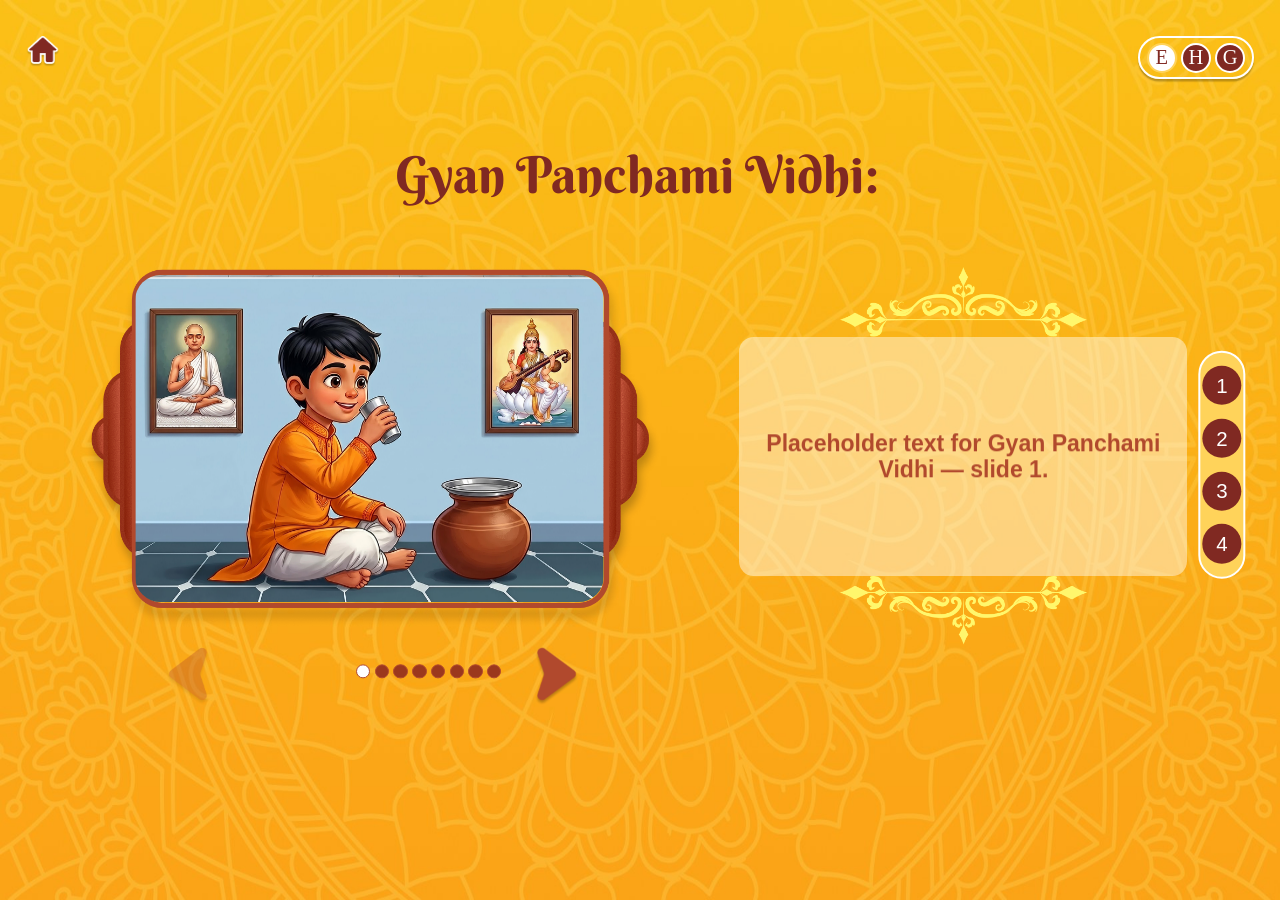
==== gyanpanchami.html @ 5e842a7b "Initial commit: Gyan Panchami site (index + 4 topic sub-pages) - index.html: click-to-reveal home pa" ====
<!DOCTYPE html>
<html lang="en">

<head>
    <meta charset="UTF-8">
    <meta name="viewport" content="width=device-width, initial-scale=1.0">
    <title>Gyan Panchami Vidhi</title>
    <link rel="preload" as="image" href="./assets/images/background.jpg">
    <link rel="stylesheet" href="./assets/plugins/swiper/swiper-bundle.min.css">
    <link rel="stylesheet" href="./assets/css/style.css">
    <link rel="stylesheet" href="./assets/css/what.css">
</head>

<body id="body">

    <div id="langSelect">
        <div id="language">
            <label><input type="radio" onclick="val('English')" name="lang" id="en" value="English">
                <span>E</span>
            </label>
            <label><input type="radio" onclick="val('Hindi')" name="lang" id="hi" value="Hindi">
                <span>H</span>
            </label>
            <label><input type="radio" onclick="val('Gujrati')" name="lang" id="gu" value="Gujrati">
                <span>G</span>
            </label>
        </div>
    </div>

    <img class="page-bg" src="./assets/images/background.jpg" alt="">

    <!-- back to index.html — same level as #langSelect -->
    <a class="home-btn" href="./index.html" aria-label="Home">
        <img src="./assets/images/home.png" alt="Home">
    </a>

    <div class="main-container">
        <div class="stage" id="whatStage" data-topic="gyanpanchami">
            <img class="stage-spacer" src="./assets/images/what-stage-spacer.png" alt="">

            <div class="stage-item title">
                <span class="english">Gyan Panchami Vidhi:</span>
                <span class="hindi">Gyan Panchami Vidhi:</span>
                <span class="gujrati">Gyan Panchami Vidhi:</span>
            </div>

            <!-- vertical topic-nav track — cross-links to the site's 4 topics.
                 Hovering a dot slides out a pill tray naming that topic. -->
            <div class="stage-item topic-nav">
                <div class="topic-nav-item">
                    <a href="./what.html" class="topic-dot">1</a>
                    <span class="topic-label">What is Gyan Panchami ?</span>
                </div>
                <div class="topic-nav-item">
                    <a href="./gyanpanchami.html" class="topic-dot is-active">2</a>
                    <span class="topic-label">Gyan Panchami Vidhi:</span>
                </div>
                <div class="topic-nav-item">
                    <a href="./how.html" class="topic-dot">3</a>
                    <span class="topic-label">How to do Guru Pujan ?</span>
                </div>
                <div class="topic-nav-item">
                    <a href="./improve.html" class="topic-dot">4</a>
                    <span class="topic-label">How to improve memory</span>
                </div>
            </div>

            <!-- frame border stays fixed; only the illustration underneath swipes.
                 Slides are built at runtime by assets/js/slides.js from
                 TOPIC_SLIDES.gyanpanchami in assets/js/data.js. -->
            <div class="slide-frame">
                <div class="swiper illustration-swiper">
                    <div class="swiper-wrapper"></div>
                </div>
                <img src="./assets/images/frame.png" class="frame-border" alt="">
            </div>

            <!-- flourishes sit above/below the glass box, not inside it —
                 the glass box holds only the swiping text -->
            <div class="caption-wrap">
                <img src="./assets/images/decoup.png" class="caption-deco caption-deco-top" alt="">
                <div class="slide-caption">
                    <div class="swiper caption-swiper">
                        <div class="swiper-wrapper"></div>
                    </div>
                </div>
                <img src="./assets/images/decodown.png" class="caption-deco caption-deco-bottom" alt="">
            </div>

            <div class="slide-nav-btn slide-nav-prev">
                <img src="./assets/images/prev.png" alt="Previous">
            </div>
            <div class="slide-nav-btn slide-nav-next">
                <img src="./assets/images/next.png" alt="Next">
            </div>

            <div class="stage-item what-pagination"></div>
        </div>
    </div>

    <script src="./assets/plugins/swiper/swiper-bundle.min.js"></script>
    <script src="./assets/js/jquery-3.7.1.js"></script>
    <script src="./assets/js/custom.js"></script>
    <script src="./assets/js/data.js"></script>
    <script src="./assets/js/slides.js"></script>
</body>

</html>
---- assets/css/style.css ----
@font-face {
    font-family: "Berkshire Swash";
    src: url("../../fonts/BerkshireSwash-Regular.ttf") format("truetype");
    font-weight: 400;
    font-style: normal;
    font-display: swap;
}

@font-face {
    font-family: "Noto Sans Devanagari";
    src: url("../../fonts/ITFDevanagari.ttc") format("truetype");
    font-weight: 400;
    font-style: normal;
    font-display: swap;
}

@font-face {
    font-family: "Noto Sans Gujarati";
    src: url("../../fonts/NotoSansGujarati-Regular.ttf") format("truetype");
    font-weight: 400;
    font-style: normal;
    font-display: swap;
}

* {
    margin: 0;
    padding: 0;
    box-sizing: border-box;
}

html {
    height: 100%;
}

::-webkit-scrollbar {
    display: none;
}

body {
    margin: 0;
    position: relative;
    font-family: Poppins;
    min-height: 100%;
    overflow: hidden auto;
}

/* Page wrapper — the Kaussagg shell.
   min-height (never height) means the box is at least the screen and grows
   past it only when the content demands, so the page scrolls ONLY on overflow.
   This is the one place vh is allowed in the project. */

.main-container {
    width: 100%;
    position: relative;
    display: flex;
    justify-content: center;
    align-content: center;
    flex-wrap: wrap;
    min-height: 100vh;
}

/* top right fixed language bar — matches Figma's "Lag" component: a
   transparent pill outline with 3 maroon, white-bordered circles inside */
#language {
    background-color: transparent;
    border: 0.21vw solid #fff;
    border-radius: 50vw;
    box-shadow: 0 0.2vw 0.1vw rgba(0, 0, 0, 0.25);
    text-align: center;
    display: flex;
    align-items: center;
    justify-content: space-evenly;
    height: 3.39vw;
    padding: 0 0.4vw;
}

#language label {
    cursor: pointer;
}

#langSelect {
    position: absolute;
    top: 4%;
    right: 2%;
    z-index: 999999;
}

#langSelect label {
    display: block;
    padding: 0.15vw;
    position: relative;
    display: flex !important;
    justify-content: center;
    align-items: center;
    flex-wrap: wrap;
}

#langSelect label input {
    display: none;
}

#langSelect label span {
    width: 2.375vw;
    aspect-ratio: 1;
    box-sizing: border-box;
    border: 0.21vw solid white;
    overflow: hidden;
    font-size: 1.6vw;
    display: flex;
    align-items: center;
    justify-content: center;
    border-radius: 50%;
    font-family: "Hindi";
    color: white;
    background: #802922;
}

#langSelect input:checked+span {
    background: #fff;
    color: #802922;
    border-color: #ffd35a;
}

/* ---------- Page background ----------
   Direct child of <body>, OUTSIDE .main-container, exactly like Kaussagg's
   bg2.png. With the background-color on <body> these are the only two things
   outside the wrapper, so no white bars can ever appear — at any window size,
   and across the whole scrollable height when the page does overflow. */

.page-bg {
    width: 100%;
    height: 100%;
    position: absolute;
    top: 0;
    left: 0;
}

/* ---------- Stage ----------
   stage-spacer.png is a transparent PNG that gives .stage its height. Every
   other child is position:absolute and adds no height, so WITHOUT THE SPACER
   the stage collapses to 0 and overflow:hidden clips the whole page. Do not
   remove it, and do not swap it for aspect-ratio.

   SIZE IT TO THE CONTENT EXTENT, NOT THE FRAME.
   A Figma frame usually has dead space above the topmost element and below the
   bottom one. Including it makes the page taller than the artwork and forces a
   scrollbar on every desktop browser (a maximised 1920x1080 screen gives only
   ~937px of viewport). Measure the topmost and bottommost visible elements:

       spacer height = bottom_of_lowest - top_of_highest

   and measure every vertical % from that top edge, not from the frame's 0.
   Example: a 1920x1080 frame whose art spans y 59..964 gets a 1920x905 spacer.

   Regenerate with:  python make-spacer.py 1920 905

   This is why Kaussagg fits the screen — its height comes from the artwork
   that is actually there. */

.stage {
    width: 100%;
    position: relative;
    line-height: 0;
    overflow: hidden;
}

.stage-spacer {
    width: 100%;
    height: auto;
    display: block;
}


/* Elements placed freely inside the stage */

.stage-item {
    position: absolute;
    height: auto;
    line-height: 0;
}

.stage-item img {
    width: 100%;
    height: auto;
    display: block;
}
---- assets/css/what.css ----
/* Shared stylesheet for all 4 topic sub-pages (what.html, gyanpanchami.html,
   how.html, improve.html) — they're visually/structurally identical, only
   their slide data differs (see assets/js/data.js + slides.js). Kept the
   "what.css" filename to avoid churn; despite the name it's not what-only. */
:root {
    --maroon: #802922;
    --caption-color: #b1492d;
    --card-glass: rgba(255, 254, 251, 0.45);
}

.caption-text {
    font-family: "Barlow Condensed", sans-serif;
}

/* Per-language display font on the title — English stays decorative,
   Hindi/Gujarati use a script that actually renders Devanagari/Gujarati. */
.title .english {
    font-family: "Berkshire Swash", cursive;
}

.title .hindi {
    font-family: "Noto Sans Devanagari", "Devanagari Sangam MN", serif;
}

.title .gujrati {
    font-family: "Noto Sans Gujarati", sans-serif;
}

/* Vertically center the stage on this page — see index.css for the same
   pattern; harmless here too since it only applies via what.html. */
.main-container {
    align-content: center;
}

/* ---------- Page-load entrance ----------
   Frame slides in from the left, caption+decos slide in from the right,
   nav arrows/pagination just fade in. Runs once on load, not on hover. */
@keyframes slideInLeft {
    from {
        transform: translateX(-120%);
        opacity: 0;
    }

    to {
        transform: translateX(0);
        opacity: 1;
    }
}

@keyframes slideInRight {
    from {
        transform: translateX(120%);
        opacity: 0;
    }

    to {
        transform: translateX(0);
        opacity: 1;
    }
}

@keyframes fadeIn {
    from {
        opacity: 0;
    }

    to {
        opacity: 1;
    }
}

/* ---------- Home button ----------
   Positioned relative to body, same top% as #langSelect, mirrored to the
   opposite corner. */
.home-btn {
    position: absolute;
    top: 4%;
    left: 2%;
    width: 2.69vw;
    z-index: 999999;
    display: block;
}

.home-btn img {
    width: 100%;
    height: auto;
    display: block;
}

/* ---------- Title ---------- */
.title {
    left: 22.17%;
    top: 2%;
    width: 55.34vw;
    text-align: center;
    color: var(--maroon);
    font-size: 4vw;
    line-height: 1.1;
}

/* ---------- Topic nav (vertical track, right edge) ---------- */
/* z-index here matters, not just on .topic-label: the transform below
   creates its own stacking context, so without this the whole nav (and
   everything in it) stacks by DOM order against siblings like
   .caption-wrap regardless of any z-index set on children. */
.topic-nav {
    left: 95.47%;
    top: 52.32%;
    width: 3.7vw;
    height: 17.86vw;
    z-index: 10;
    transform: translate(-50%, -50%);
    background: #ffd35a;
    border: 0.16vw solid #fff;
    border-radius: 2.68vw;
    display: flex;
    flex-direction: column;
    align-items: center;
    justify-content: space-evenly;
}

.topic-dot {
    position: relative;
    z-index: 51;
    width: 3.07vw;
    aspect-ratio: 1;
    border-radius: 50%;
    background: var(--maroon);
    color: #fff;
    font-family: "Baloo", sans-serif;
    font-size: 1.6vw;
    display: flex;
    align-items: center;
    justify-content: center;
    text-decoration: none;
    transition: background 0.25s ease, color 0.25s ease;
}

.topic-dot:hover {
    background: #f7c4b7;
    color: var(--maroon);
}

/* pill tray — hidden by default, slides out to the left on hover */
.topic-nav-item {
    position: relative;
}

.topic-label {
    position: absolute;
    right: 55%;
    top: 50%;
    z-index: 50;
    transform: translate(0.5vw, -50%);
    background: #fff;
    color: #9b381d;
    font-family: "Barlow Condensed", sans-serif;
    font-weight: 700;
    font-size: 1.1vw;
    white-space: nowrap;
    padding: 1.4vw 2.4vw 1.4vw 1.2vw;
    border-radius: 2vw;
    box-shadow: 0 0.2vw 0.5vw rgba(0, 0, 0, 0.25);
    opacity: 0;
    pointer-events: none;
    transition: opacity 0.25s ease, transform 0.25s ease;
}

.topic-nav-item:hover .topic-label {
    opacity: 1;
    transform: translate(0, -50%);
}

/* ---------- Swiper ---------- */
.what-swiper-wrap {
    position: absolute;
    top: 0;
    left: 0;
    width: 100%;
    height: 100%;
}

/* ---------- Slide illustration frame ----------
   frame-border and the box itself are static — only .illustration-swiper's
   content swipes underneath the fixed border. */
.slide-frame {
    position: absolute;
    left: 6.51%;
    top: 21.10%;
    width: 45.21vw;
    line-height: 0;
    animation: slideInLeft 0.7s ease-out forwards;
}

.frame-border {
    width: 100%;
    height: auto;
    display: block;
    position: relative;
    z-index: 2;
}

.illustration-swiper {
    position: absolute;
    left: 9%;
    top: 2%;
    width: 81%;
    height: 91%;
    border-radius: 2vw;
    overflow: hidden;
    z-index: 3;
}

/* Swiper has no built-in "reverse vertical" option, so the container is
   mirrored and each slide's content is mirrored back — net effect: the
   slide transition runs top-to-bottom instead of bottom-to-top. */
.illustration-swiper {
    transform: scaleY(-1);
}

.illustration-swiper .swiper-slide {
    width: 100%;
    height: 100%;
    transform: scaleY(-1);
}

.slide-illustration {
    width: 100%;
    height: 100%;
    object-fit: cover;
    display: block;
}

/* ---------- Caption box ----------
   decoup/decodown sit ABOVE and BELOW the glass box, not inside it — the
   glass box itself holds only the swiping text. .caption-wrap is the
   static, absolutely-positioned anchor (same spot the box used to occupy);
   .slide-caption is just the glass rectangle, stacked in normal flow. */
.caption-wrap {
    position: absolute;
    left: 57.76%;
    top: 21.10%;
    width: 35vw;
    z-index: 0;
    display: flex;
    flex-direction: column;
    align-items: center;
    line-height: 0;
    animation: slideInRight 0.7s ease-out forwards;
}

/* Fixed height — never grows/shrinks with per-slide text length */
.slide-caption {
    width: 100%;
    height: 18.65vw;
    background: var(--card-glass);
    border-radius: 1.15vw;
    padding: 1.5vw 2vw;
    box-sizing: border-box;
    text-align: center;
    line-height: 0;
    display: flex;
    align-items: center;
    justify-content: center;
    overflow: hidden;
}

.caption-deco {
    width: 55%;
    height: auto;
    display: block;
}

.caption-swiper {
    width: 100%;
    height: 100%;
    line-height: normal;
    transform: scaleY(-1);
}

.caption-swiper .swiper-wrapper,
.caption-swiper .swiper-slide {
    height: 100%;
}

.caption-swiper .swiper-slide {
    display: flex;
    align-items: center;
    justify-content: center;
    transform: scaleY(-1);
}

.caption-text {
    color: var(--caption-color);
    font-weight: 800;
    font-size: 1.8vw;
    line-height: 1.15;
    margin: 0.6vw 0;
}

/* Subpoint text (slide captions) — English uses Baloo */
.caption-text .english {
    font-family: "Baloo", sans-serif;
}

/* ---------- Slide nav arrows (shared, control the swiper) ---------- */
.slide-nav-btn {
    position: absolute;
    width: 3.54vw;
    top: 80%;
    cursor: pointer;
    z-index: 5;
    opacity: 1;
    animation: fadeIn 0.6s ease-out 0.5s both;
    transition: opacity 0.25s ease;
}

/* loop is off — Swiper marks the nav button disabled at either end */
.slide-nav-btn.swiper-button-disabled {
    opacity: 0.35;
    cursor: default;
}

.slide-nav-btn img {
    width: 100%;
    height: auto;
    display: block;
}

.slide-nav-prev {
    left: 12.97%;
}

.slide-nav-next {
    left: 41.67%;
}

/* ---------- Pagination dots (sit inline, between the prev/next arrows) ----------
   Swiper's own .swiper-pagination-horizontal/-vertical rule beats a plain
   .what-pagination selector on specificity — and the swiper is vertical now
   (see what.js) so it's the -vertical class Swiper actually applies. Scoping
   through the page's #whatStage id instead keeps this correct regardless of
   which direction class Swiper injects. */
/* Bullet size/gap are set per-page by slides.js (--pagination-bullet-size /
   --pagination-gap), scaled down as slide count grows — improve.html has
   15 slides vs what.html's 5, and a fixed 1.51vw/5-dot width would badly
   overflow the gap between the arrows at higher counts. Defaults here match
   the original fixed 5-dot look. */
#whatStage .what-pagination {
    left: 23.49%;
    top: 85%;
    width: auto;
    max-width: 20vw;
    height: 3.54vw;
    display: flex;
    justify-content: center;
    align-items: center;
    gap: var(--pagination-gap, 0.6vw);
    opacity: 0;
    animation: fadeIn 0.6s ease-out 0.5s forwards;
}

#whatStage .what-pagination .swiper-pagination-bullet {
    width: var(--pagination-bullet-size, 1.51vw);
    height: var(--pagination-bullet-size, 1.51vw);
    border-radius: 50%;
    box-sizing: border-box;
    background: #9b381d;
    opacity: 1;
    border: 0.1vw solid var(--caption-color);
    margin: 0;
    flex-shrink: 0;
}

#whatStage .what-pagination .swiper-pagination-bullet-active {
    background: #ffffff;
}
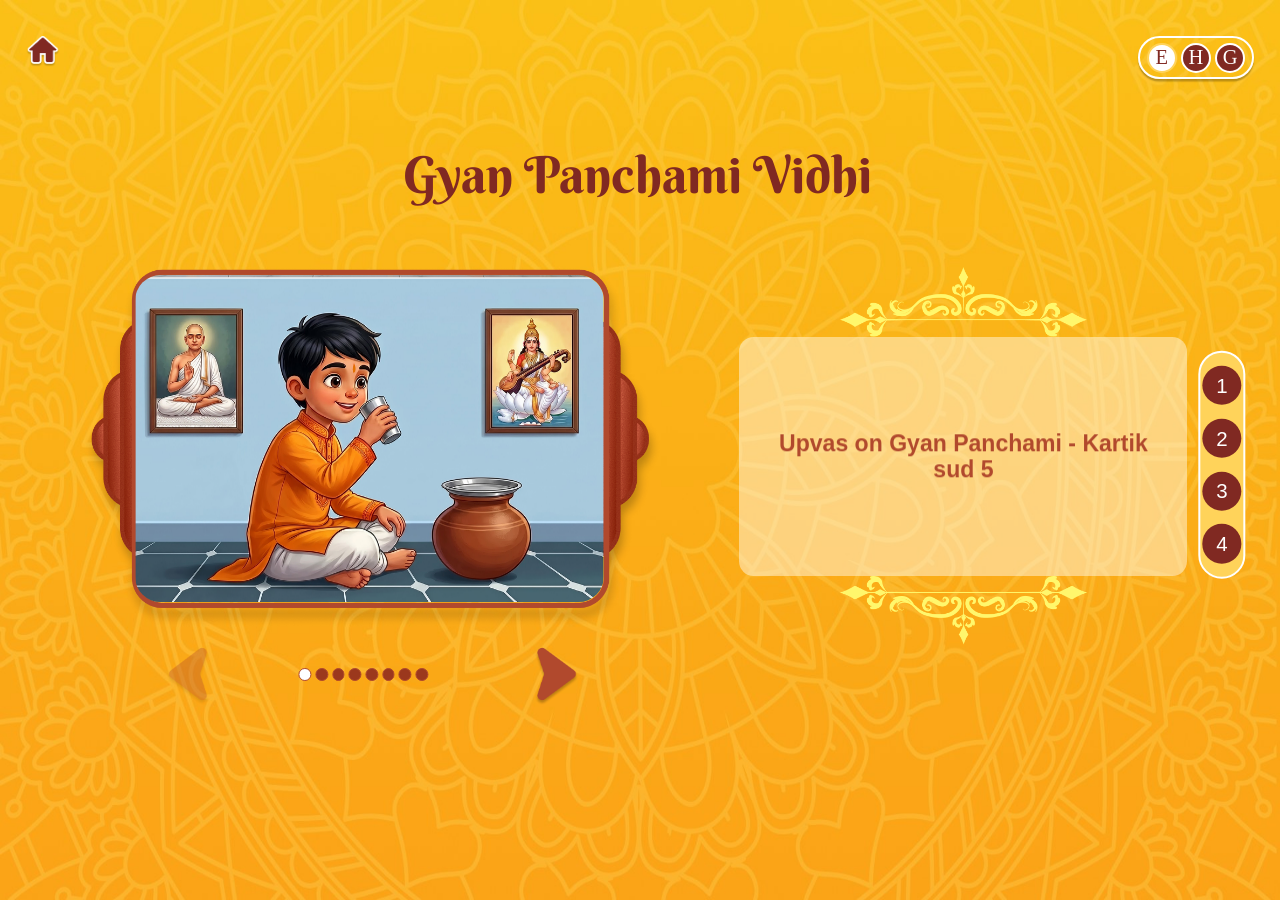
==== commit eed00690: "Add pranam page, end-of-topic overlay, UI sounds, and pagination/translation fixes - Add pranam.html" ====
--- a/gyanpanchami.html
+++ b/gyanpanchami.html
@@ -8,7 +8,7 @@
     <link rel="preload" as="image" href="./assets/images/background.jpg">
     <link rel="stylesheet" href="./assets/plugins/swiper/swiper-bundle.min.css">
     <link rel="stylesheet" href="./assets/css/style.css">
-    <link rel="stylesheet" href="./assets/css/what.css">
+    <link rel="stylesheet" href="./assets/css/what.css?v=13">
 </head>
 
 <body id="body">
@@ -49,19 +49,19 @@
             <div class="stage-item topic-nav">
                 <div class="topic-nav-item">
                     <a href="./what.html" class="topic-dot">1</a>
-                    <span class="topic-label">What is Gyan Panchami ?</span>
+                    <span class="topic-label"><span class="english">What is Gyan Panchami ?</span><span class="hindi">ज्ञान पंचमी क्या है ?</span><span class="gujrati">જ્ઞાન પાંચમ શું છે ?</span></span>
                 </div>
                 <div class="topic-nav-item">
                     <a href="./gyanpanchami.html" class="topic-dot is-active">2</a>
-                    <span class="topic-label">Gyan Panchami Vidhi:</span>
+                    <span class="topic-label"><span class="english">Gyan Panchami Vidhi</span><span class="hindi">ज्ञान पंचमी विधि</span><span class="gujrati">જ્ઞાન પંચમી વિધિ</span></span>
                 </div>
                 <div class="topic-nav-item">
                     <a href="./how.html" class="topic-dot">3</a>
-                    <span class="topic-label">How to do Guru Pujan ?</span>
+                    <span class="topic-label"><span class="english">How to do Guru Pujan ?</span><span class="hindi">गुरु पूजन कैसे करें ?</span><span class="gujrati">ગુરુ પૂજન કેવી રીતે કરવું ?</span></span>
                 </div>
                 <div class="topic-nav-item">
                     <a href="./improve.html" class="topic-dot">4</a>
-                    <span class="topic-label">How to improve memory</span>
+                    <span class="topic-label"><span class="english">How to improve memory</span><span class="hindi">स्मरणशक्ति बढ़ाने के उपाय</span><span class="gujrati">યાદશક્તિ વધારવાની રીતો</span></span>
                 </div>
             </div>
 
@@ -100,9 +100,9 @@
 
     <script src="./assets/plugins/swiper/swiper-bundle.min.js"></script>
     <script src="./assets/js/jquery-3.7.1.js"></script>
-    <script src="./assets/js/custom.js"></script>
-    <script src="./assets/js/data.js"></script>
-    <script src="./assets/js/slides.js"></script>
+    <script src="./assets/js/custom.js?v=7"></script>
+    <script src="./assets/js/data.js?v=3"></script>
+    <script src="./assets/js/slides.js?v=8"></script>
 </body>
 
 </html>
--- a/assets/css/what.css
+++ b/assets/css/what.css
@@ -221,6 +221,7 @@
 .illustration-swiper .swiper-slide {
     width: 100%;
     height: 100%;
+    position: relative;
     transform: scaleY(-1);
 }
 
@@ -247,6 +248,7 @@
     align-items: center;
     line-height: 0;
     animation: slideInRight 0.7s ease-out forwards;
+    transition: opacity 0.3s ease;
 }
 
 /* Fixed height — never grows/shrinks with per-slide text length */
@@ -321,6 +323,22 @@
     cursor: default;
 }
 
+/* Releases the entrance fadeIn's "forwards" hold once it's finished playing,
+   so swiper-button-disabled's opacity can take over normally (was done via
+   an inline style before — moved to a class so the has-end-overlay rule
+   below can still win on specificity). */
+.slide-nav-btn.entrance-done {
+    animation: none;
+}
+
+/* "Next" at the last slide still opens the end-of-topic overlay (see
+   slides.js `endOverlay`), so it shouldn't look disabled/dead like a normal
+   last-slide "next" — stays full-opacity and clickable. */
+.slide-nav-btn.has-end-overlay.swiper-button-disabled {
+    opacity: 1;
+    cursor: pointer;
+}
+
 .slide-nav-btn img {
     width: 100%;
     height: auto;
@@ -341,28 +359,27 @@
    (see what.js) so it's the -vertical class Swiper actually applies. Scoping
    through the page's #whatStage id instead keeps this correct regardless of
    which direction class Swiper injects. */
-/* Bullet size/gap are set per-page by slides.js (--pagination-bullet-size /
-   --pagination-gap), scaled down as slide count grows — improve.html has
-   15 slides vs what.html's 5, and a fixed 1.51vw/5-dot width would badly
-   overflow the gap between the arrows at higher counts. Defaults here match
-   the original fixed 5-dot look. */
+/* Same dot size/gap on every page regardless of slide count (5 on
+   what.html/how.html, 9 on gyanpanchami.html, 17 on improve.html) — sized so
+   17 dots still fit the gap between the arrows without overflowing. */
 #whatStage .what-pagination {
-    left: 23.49%;
-    top: 85%;
+    left: 28.39%;
+    top: 82%;
+    transform: translateX(-50%);
     width: auto;
-    max-width: 20vw;
+    max-width: 24vw;
     height: 3.54vw;
     display: flex;
     justify-content: center;
     align-items: center;
-    gap: var(--pagination-gap, 0.6vw);
+    gap: 0.3vw;
     opacity: 0;
     animation: fadeIn 0.6s ease-out 0.5s forwards;
 }
 
 #whatStage .what-pagination .swiper-pagination-bullet {
-    width: var(--pagination-bullet-size, 1.51vw);
-    height: var(--pagination-bullet-size, 1.51vw);
+    width: 1vw;
+    height: 1vw;
     border-radius: 50%;
     box-sizing: border-box;
     background: #9b381d;
@@ -375,3 +392,162 @@
 #whatStage .what-pagination .swiper-pagination-bullet-active {
     background: #ffffff;
 }
+
+/* ---------- End-of-topic "Pranam" link ----------
+   Only rendered when data.js flags an `endLink` on a topic (currently just
+   improve.html) — shown only on that topic's last slide, bottom-right of
+   the stage, linking out (e.g. to pranam.html). See slides.js. */
+.pranam-end-link {
+    position: absolute;
+    right: 3%;
+    top: 80%;
+    width: 8vw;
+    z-index: 20;
+    display: flex;
+    justify-content: center;
+    align-items: center;
+    text-decoration: none;
+    opacity: 0;
+    pointer-events: none;
+    transform: scale(0.85);
+    transition: opacity 0.3s ease, transform 0.3s ease;
+}
+
+.pranam-end-link.is-visible {
+    opacity: 1;
+    pointer-events: auto;
+    animation: pranamPop 1.2s ease-in-out infinite;
+}
+
+.pranam-end-link img {
+    width: 100%;
+    height: auto;
+    display: block;
+}
+
+.pranam-end-link-label {
+    position: absolute;
+    top: 50%;
+    left: 50%;
+    transform: translate(-50%, -50%);
+    color: #fff;
+    font-weight: 700;
+    font-size: 1.3vw;
+    text-align: center;
+    padding-right: 1.2vw;
+    white-space: nowrap;
+}
+
+.pranam-end-link-label .english {
+    font-family: "Baloo", sans-serif;
+}
+
+.pranam-end-link-label .hindi {
+    font-family: "Noto Sans Devanagari", "Devanagari Sangam MN", serif;
+}
+
+.pranam-end-link-label .gujrati {
+    font-family: "Noto Sans Gujarati", sans-serif;
+}
+
+@keyframes pranamPop {
+
+    0%,
+    100% {
+        transform: scale(0.85);
+    }
+
+    50% {
+        transform: scale(1);
+    }
+}
+
+/* ---------- End-of-topic popup overlay ----------
+   Only rendered when data.js flags an `endOverlay` on a topic (currently
+   gyanpanchami.html) — not a swiper slide; shown over the stage when "next"
+   is clicked on the last slide, closed again by its own back button. See
+   slides.js. */
+.topic-end-overlay {
+    position: absolute;
+    left: 50%;
+    top: 46%;
+    width: 62vw;
+    transform: translate(-50%, -50%) scale(0.92);
+    z-index: 15;
+    opacity: 0;
+    pointer-events: none;
+    transition: opacity 0.3s ease, transform 0.3s ease;
+}
+
+.topic-end-overlay.is-visible {
+    opacity: 1;
+    pointer-events: auto;
+    transform: translate(-50%, -50%) scale(1);
+}
+
+.topic-end-overlay-card {
+    width: 100%;
+    min-height: 20vw;
+    background: #ffffff;
+    border: 0.2vw solid var(--caption-color);
+    border-radius: 3.5vw;
+    padding: 5vw 3vw;
+    box-sizing: border-box;
+    display: flex;
+    align-items: center;
+    justify-content: center;
+    text-align: center;
+    box-shadow: 0 0.5vw 1.5vw rgba(0, 0, 0, 0.25);
+}
+
+/* Blurs everything else on the stage while the popup is open, so the card
+   reads as a modal in front of the slide rather than just another layer. */
+.stage.is-overlay-open .slide-frame,
+.stage.is-overlay-open .caption-wrap,
+.stage.is-overlay-open .topic-nav,
+.stage.is-overlay-open .slide-nav-btn,
+.stage.is-overlay-open .what-pagination {
+    filter: blur(0.5vw);
+    transition: filter 0.3s ease;
+}
+
+.topic-end-overlay-card .caption-text {
+    margin: 0;
+}
+
+/* Sits in the exact .home-btn slot (top-left, same level as #langSelect) —
+   .home-btn hides while this is open, this shows in its place. */
+.topic-end-overlay-back {
+    position: absolute;
+    top: 4%;
+    left: 2%;
+    width: 2.69vw;
+    z-index: 999999;
+    border: 0;
+    padding: 0;
+    background: none;
+    cursor: pointer;
+    opacity: 0;
+    pointer-events: none;
+    transition: opacity 0.3s ease;
+}
+
+.topic-end-overlay-back.is-visible {
+    opacity: 1;
+    pointer-events: auto;
+}
+
+.topic-end-overlay-back img {
+    width: 100%;
+    height: auto;
+    display: block;
+}
+
+.home-btn {
+    transition: opacity 0.3s ease;
+}
+
+.home-btn.is-hidden-by-overlay {
+    opacity: 0;
+    pointer-events: none;
+}
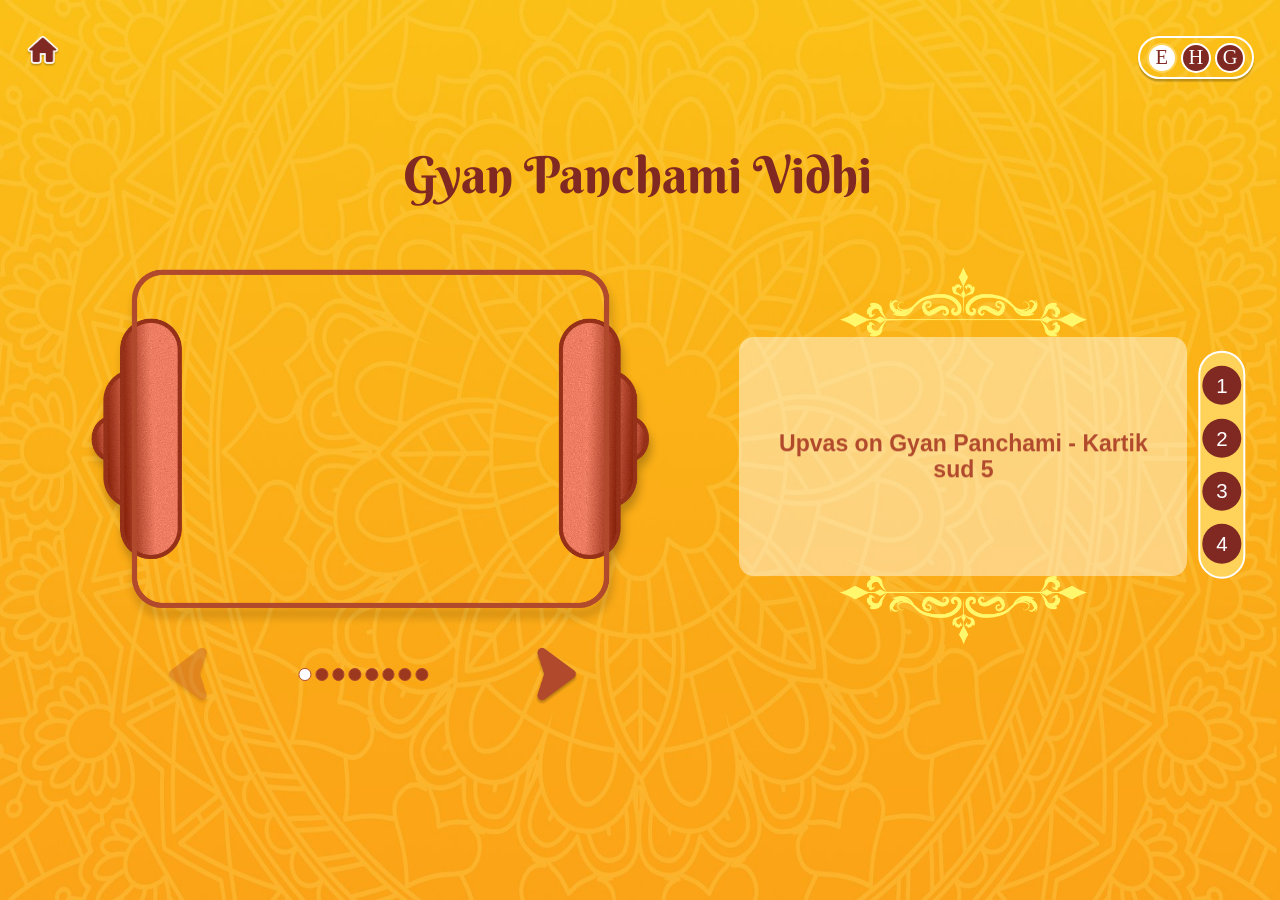
==== commit 930c7443: "Replace slide illustrations with videos, add preload hints Topic pages now play assets/videos/<folde" ====
--- a/gyanpanchami.html
+++ b/gyanpanchami.html
@@ -101,8 +101,8 @@
     <script src="./assets/plugins/swiper/swiper-bundle.min.js"></script>
     <script src="./assets/js/jquery-3.7.1.js"></script>
     <script src="./assets/js/custom.js?v=7"></script>
-    <script src="./assets/js/data.js?v=3"></script>
-    <script src="./assets/js/slides.js?v=8"></script>
+    <script src="./assets/js/data.js?v=4"></script>
+    <script src="./assets/js/slides.js?v=9"></script>
 </body>
 
 </html>
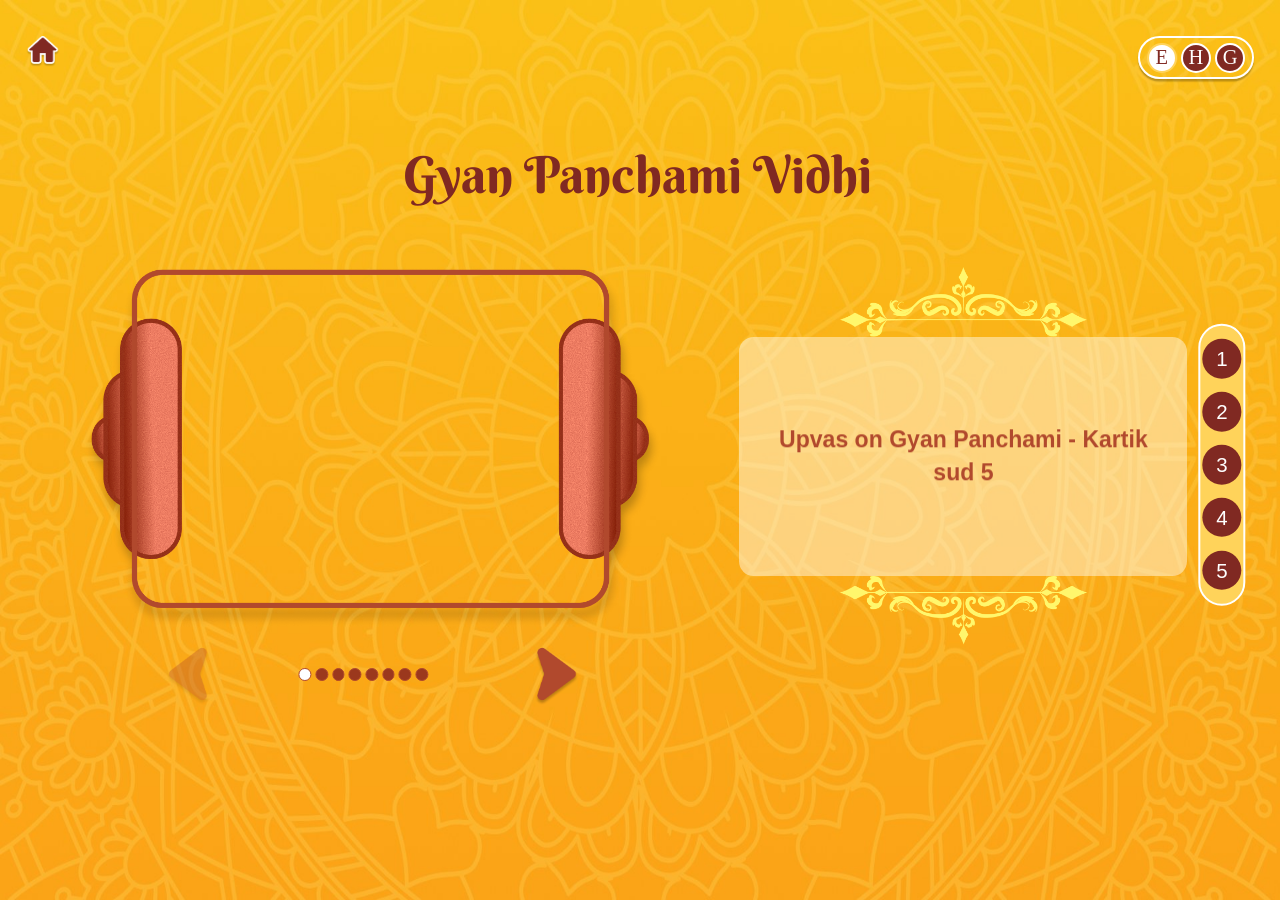
==== commit 536c2575: "Home page redesign, new Gyan Pujan topic, bold Hindi/Gujarati type - Home: title bar (title.png) sli" ====
--- a/gyanpanchami.html
+++ b/gyanpanchami.html
@@ -7,8 +7,8 @@
     <title>Gyan Panchami Vidhi</title>
     <link rel="preload" as="image" href="./assets/images/background.jpg">
     <link rel="stylesheet" href="./assets/plugins/swiper/swiper-bundle.min.css">
-    <link rel="stylesheet" href="./assets/css/style.css">
-    <link rel="stylesheet" href="./assets/css/what.css?v=13">
+    <link rel="stylesheet" href="./assets/css/style.css?v=2">
+    <link rel="stylesheet" href="./assets/css/what.css?v=17">
 </head>
 
 <body id="body">
@@ -44,7 +44,7 @@
                 <span class="gujrati">Gyan Panchami Vidhi:</span>
             </div>
 
-            <!-- vertical topic-nav track — cross-links to the site's 4 topics.
+            <!-- vertical topic-nav track — cross-links to the site's 5 topics.
                  Hovering a dot slides out a pill tray naming that topic. -->
             <div class="stage-item topic-nav">
                 <div class="topic-nav-item">
@@ -56,11 +56,15 @@
                     <span class="topic-label"><span class="english">Gyan Panchami Vidhi</span><span class="hindi">ज्ञान पंचमी विधि</span><span class="gujrati">જ્ઞાન પંચમી વિધિ</span></span>
                 </div>
                 <div class="topic-nav-item">
-                    <a href="./how.html" class="topic-dot">3</a>
+                    <a href="./gyan.html" class="topic-dot">3</a>
+                    <span class="topic-label"><span class="english">How to do Gyan Pujan ?</span><span class="hindi">ज्ञान पूजन कैसे करें ?</span><span class="gujrati">જ્ઞાન પૂજન કેવી રીતે કરવું ?</span></span>
+                </div>
+                <div class="topic-nav-item">
+                    <a href="./how.html" class="topic-dot">4</a>
                     <span class="topic-label"><span class="english">How to do Guru Pujan ?</span><span class="hindi">गुरु पूजन कैसे करें ?</span><span class="gujrati">ગુરુ પૂજન કેવી રીતે કરવું ?</span></span>
                 </div>
                 <div class="topic-nav-item">
-                    <a href="./improve.html" class="topic-dot">4</a>
+                    <a href="./improve.html" class="topic-dot">5</a>
                     <span class="topic-label"><span class="english">How to improve memory</span><span class="hindi">स्मरणशक्ति बढ़ाने के उपाय</span><span class="gujrati">યાદશક્તિ વધારવાની રીતો</span></span>
                 </div>
             </div>
@@ -101,8 +105,8 @@
     <script src="./assets/plugins/swiper/swiper-bundle.min.js"></script>
     <script src="./assets/js/jquery-3.7.1.js"></script>
     <script src="./assets/js/custom.js?v=7"></script>
-    <script src="./assets/js/data.js?v=4"></script>
-    <script src="./assets/js/slides.js?v=9"></script>
+    <script src="./assets/js/data.js?v=7"></script>
+    <script src="./assets/js/slides.js?v=10"></script>
 </body>
 
 </html>
--- a/assets/css/style.css
+++ b/assets/css/style.css
@@ -19,6 +19,23 @@
     font-family: "Noto Sans Gujarati";
     src: url("../../fonts/NotoSansGujarati-Regular.ttf") format("truetype");
     font-weight: 400;
+    font-style: normal;
+    font-display: swap;
+}
+
+/* Real bold faces for Hindi/Gujarati (otherwise the browser fakes bold from the regular file) */
+@font-face {
+    font-family: "Noto Sans Devanagari";
+    src: url("../../fonts/ITFDevanagari-Bold-02.otf") format("opentype");
+    font-weight: 700;
+    font-style: normal;
+    font-display: swap;
+}
+
+@font-face {
+    font-family: "Noto Sans Gujarati";
+    src: url("../../fonts/NotoSansGujarati-Bold.ttf") format("truetype");
+    font-weight: 700;
     font-style: normal;
     font-display: swap;
 }
--- a/assets/css/what.css
+++ b/assets/css/what.css
@@ -107,7 +107,7 @@
     left: 95.47%;
     top: 52.32%;
     width: 3.7vw;
-    height: 17.86vw;
+    height: 22.07vw;
     z-index: 10;
     transform: translate(-50%, -50%);
     background: #ffd35a;
@@ -296,7 +296,7 @@
     color: var(--caption-color);
     font-weight: 800;
     font-size: 1.8vw;
-    line-height: 1.15;
+    line-height: 1.45;
     margin: 0.6vw 0;
 }
 
@@ -515,6 +515,38 @@
     margin: 0;
 }
 
+/* Close (X) button just outside the card's top-right corner */
+.topic-end-overlay-close {
+    position: absolute;
+    top: -3.2vw;
+    right: -3.2vw;
+    width: 2.8vw;
+    height: 2.8vw;
+    padding: 0;
+    border: 0.2vw solid var(--caption-color);
+    border-radius: 50%;
+    background: #ffffff;
+    color: var(--caption-color);
+    cursor: pointer;
+    display: flex;
+    align-items: center;
+    justify-content: center;
+    box-shadow: 0 0.3vw 0.8vw rgba(0, 0, 0, 0.25);
+    transition: background-color 0.3s ease, color 0.3s ease, transform 0.3s ease;
+}
+
+.topic-end-overlay-close:hover {
+    background: var(--caption-color);
+    color: #ffffff;
+    transform: scale(1.08);
+}
+
+.topic-end-overlay-close svg {
+    display: block;
+    width: 1.3vw;
+    height: 1.3vw;
+}
+
 /* Sits in the exact .home-btn slot (top-left, same level as #langSelect) —
    .home-btn hides while this is open, this shows in its place. */
 .topic-end-overlay-back {
